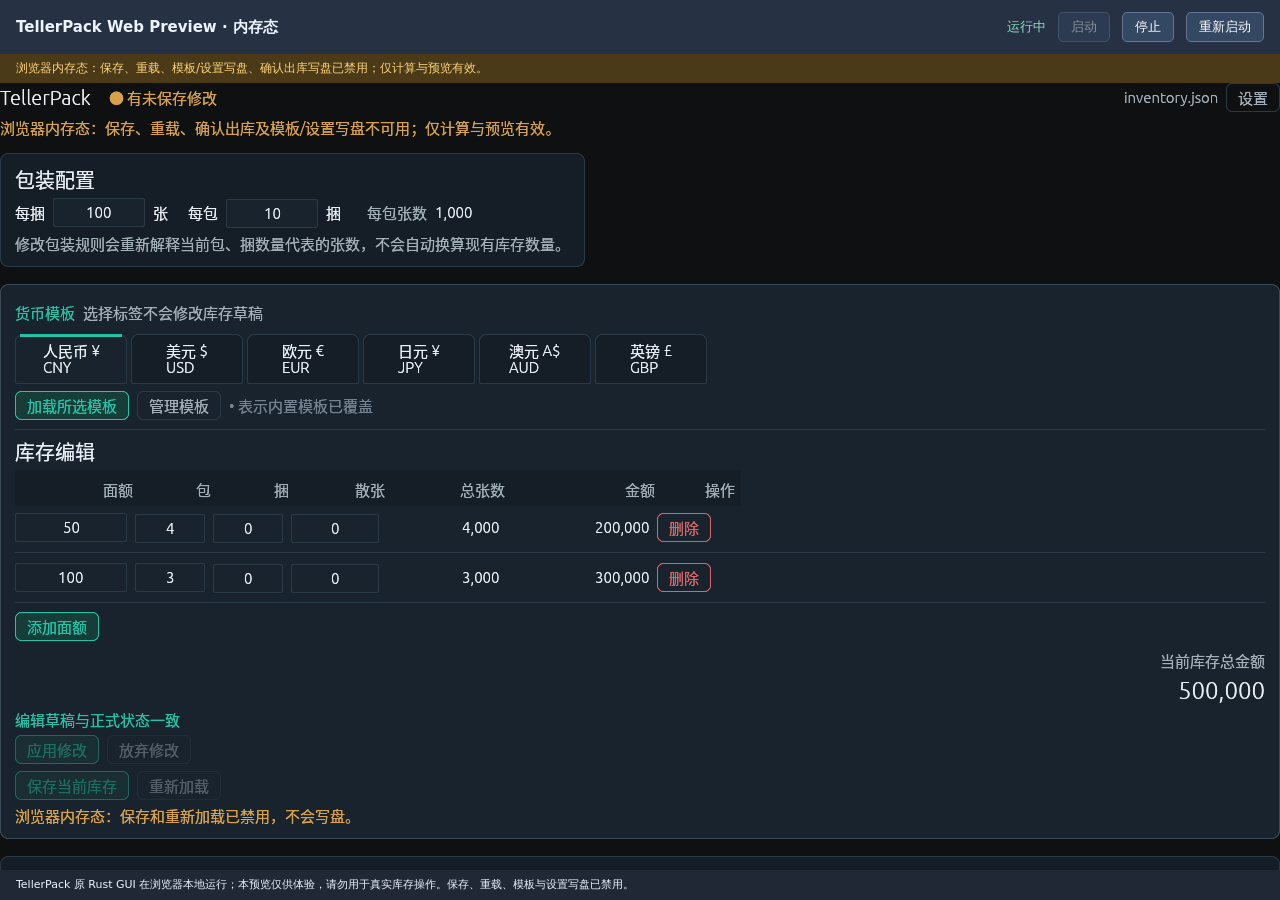
==== docs/apps/tellerpack/index.html @ 150a2ca7 "Publish 3790 site (initial test deployment)" ====
<!doctype html>
<html lang="zh-CN">
<head>
  <meta charset="UTF-8">
  <meta name="viewport" content="width=device-width,initial-scale=1">
  <link rel="icon" href="data:,">
  <title>TellerPack Web Preview（内存态）</title>
  <script type="module" crossorigin src="./assets/index-CrZrirkK.js"></script>
  <link rel="stylesheet" crossorigin href="./assets/index-CWqsWAcU.css">
</head>
<body>
  <main>
    <header>
      <strong>TellerPack Web Preview · 内存态</strong>
      <span id="status" role="status">loading</span>
      <button id="start">启动</button>
      <button id="destroy">停止</button>
      <button id="restart">重新启动</button>
    </header>
    <div id="memory-notice" role="note">浏览器内存态：保存、重载、模板/设置写盘、确认出库写盘已禁用；仅计算与预览有效。</div>
    <pre id="error" role="alert" hidden></pre>
    <section id="surface"><canvas id="gui-canvas" aria-label="TellerPack 原 Rust GUI"></canvas></section>
    <footer>TellerPack 原 Rust GUI 在浏览器本地运行；本预览仅供体验，请勿用于真实库存操作。保存、重载、模板与设置写盘已禁用。</footer>
  </main>
</body>
</html>
---- docs/apps/tellerpack/assets/index-CWqsWAcU.css ----
:root{--lightningcss-light: ;--lightningcss-dark:initial;color-scheme:dark;color:#edf3ff;background:#171b22;font-family:system-ui,sans-serif}*{box-sizing:border-box}html,body,main{width:100%;height:100%;margin:0}main{flex-direction:column;display:flex}header{background:#263244;flex-wrap:wrap;align-items:center;gap:12px;min-height:54px;padding:9px 16px;display:flex}header strong{flex:1;font-size:15px}button{cursor:pointer;color:#fff;background:#354863;border:1px solid #617896;border-radius:5px;padding:5px 12px}button:disabled{opacity:.45;cursor:default}#status{color:#8edcc0;font:13px monospace}#memory-notice{color:#ffd479;background:#4a3a18;padding:6px 16px;font-size:12px}#surface{flex:1;min-height:240px;position:relative;overflow:hidden}#gui-canvas{touch-action:none;outline:none;width:100%;height:100%;display:block}#error{white-space:pre-wrap;background:#562932;max-height:100px;margin:0;padding:8px 16px;overflow:auto}footer{background:#202835;padding:6px 16px;font-size:11px;line-height:18px}
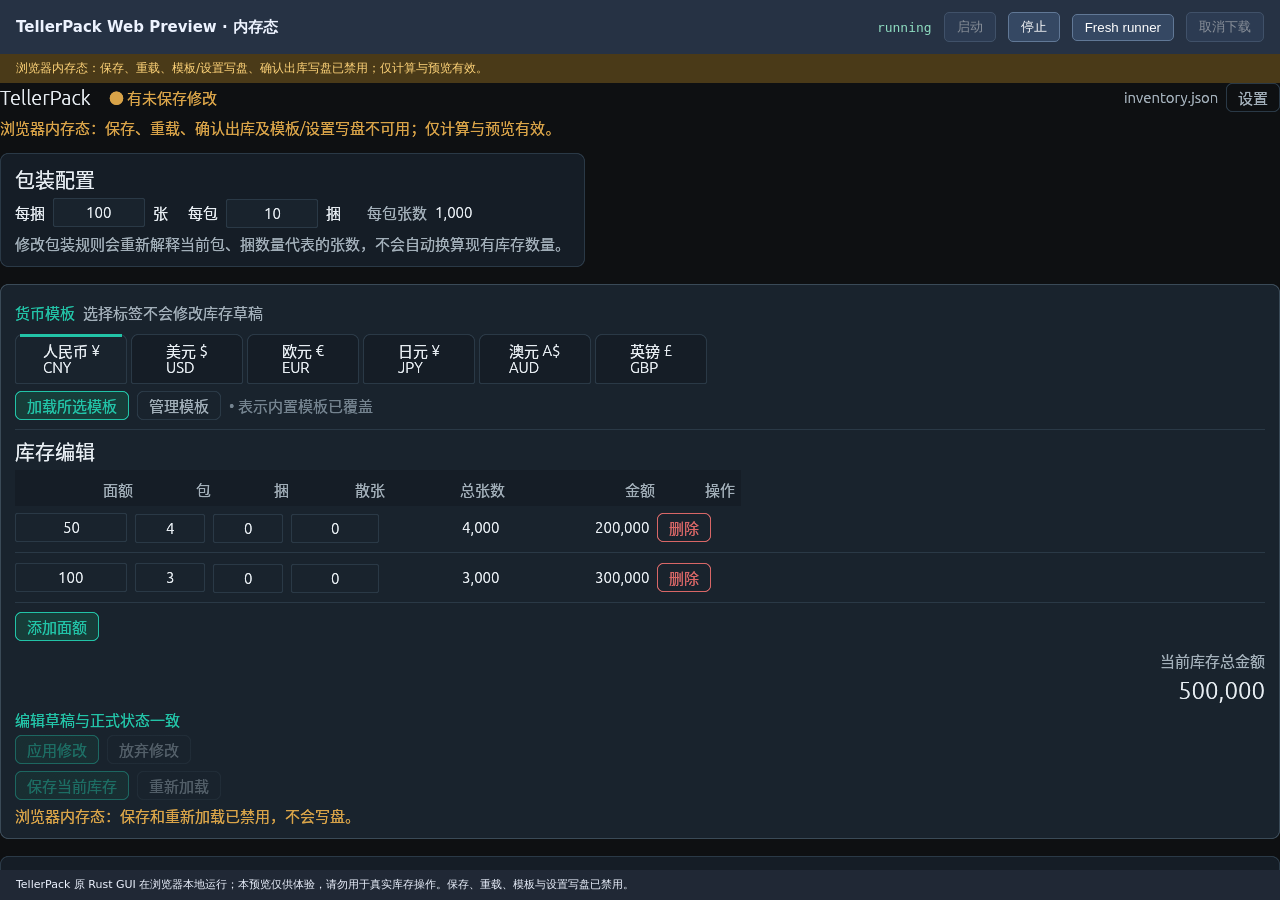
==== commit 006030a9: "Integrate RWP loading-fix-r1 with public status note" ====
--- a/docs/apps/tellerpack/index.html
+++ b/docs/apps/tellerpack/index.html
@@ -5,13 +5,13 @@
   <meta name="viewport" content="width=device-width,initial-scale=1">
   <link rel="icon" href="data:,">
   <title>TellerPack Web Preview（内存态）</title>
-  <script type="module" crossorigin src="./assets/index-CrZrirkK.js"></script>
-  <link rel="stylesheet" crossorigin href="./assets/index-CWqsWAcU.css">
+  <script type="module" crossorigin src="./assets/index-DPO_h0PC.js"></script>
+  <link rel="stylesheet" crossorigin href="./assets/index-D_6ryEp8.css">
 </head>
 <body>
   <main>
     <header>
-      <strong>TellerPack Web Preview · 内存态</strong>
+      <strong id="title">TellerPack Web Preview · 内存态</strong>
       <span id="status" role="status">loading</span>
       <button id="start">启动</button>
       <button id="destroy">停止</button>
@@ -21,6 +21,5 @@
     <pre id="error" role="alert" hidden></pre>
     <section id="surface"><canvas id="gui-canvas" aria-label="TellerPack 原 Rust GUI"></canvas></section>
     <footer>TellerPack 原 Rust GUI 在浏览器本地运行；本预览仅供体验，请勿用于真实库存操作。保存、重载、模板与设置写盘已禁用。</footer>
-  </main>
-</body>
+  </main></body>
 </html>
--- a/docs/apps/tellerpack/assets/index-D_6ryEp8.css
+++ b/docs/apps/tellerpack/assets/index-D_6ryEp8.css
@@ -0,0 +1 @@
+:root{--lightningcss-light: ;--lightningcss-dark:initial;--lightningcss-light: ;--lightningcss-dark:initial;color-scheme:dark;color:#edf3ff;background:#171b22;font-family:system-ui,sans-serif}*{box-sizing:border-box}html,body,main{width:100%;height:100%;margin:0}main{flex-direction:column;display:flex}header{background:#263244;flex-wrap:wrap;align-items:center;gap:12px;min-height:54px;padding:9px 16px;display:flex}header strong{flex:1;font-size:15px}button{cursor:pointer;color:#fff;background:#354863;border:1px solid #617896;border-radius:5px;padding:5px 12px}button:disabled{opacity:.45;cursor:default}#status{color:#8edcc0;font:13px monospace}#memory-notice{color:#ffd479;background:#4a3a18;padding:6px 16px;font-size:12px}#surface{flex:1;min-height:240px;position:relative;overflow:hidden}#gui-canvas{touch-action:none;outline:none;width:100%;height:100%;display:block}#error{white-space:pre-wrap;background:#562932;max-height:100px;margin:0;padding:8px 16px;overflow:auto}footer{background:#202835;padding:6px 16px;font-size:11px;line-height:18px}
